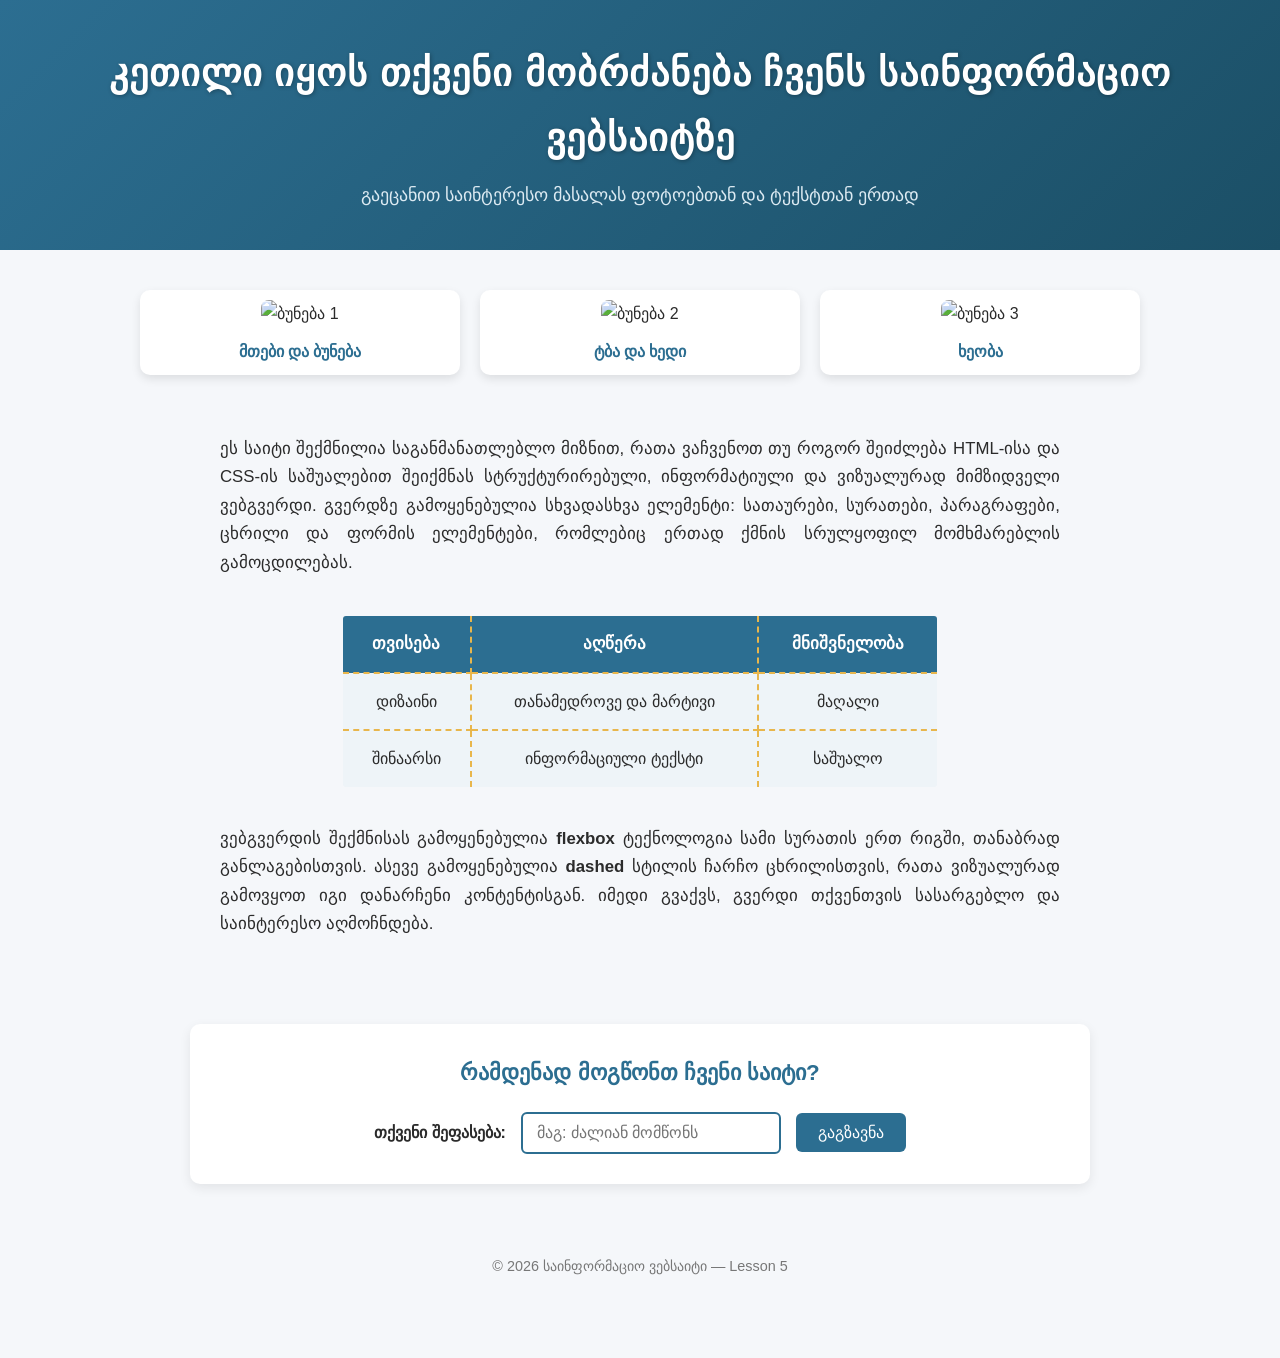
==== index.html @ 775aee37 "Add files via upload" ====
<!DOCTYPE html>
<html lang="ka">
<head>
<meta charset="UTF-8">
<meta name="viewport" content="width=device-width, initial-scale=1.0">
<title>საინფორმაციო ვებსაიტი | Lesson 5</title>
<style>
  :root{
    --main-color:#2c6e91;
    --accent-color:#e8b64c;
    --bg-color:#f5f7fa;
    --text-color:#2b2b2b;
    --th-bg:#2c6e91;
    --td-bg:#eef4f8;
  }

  *{
    box-sizing:border-box;
    margin:0;
    padding:0;
  }

  body{
    font-family:'Segoe UI', Arial, sans-serif;
    background-color:var(--bg-color);
    color:var(--text-color);
    line-height:1.7;
    padding-bottom:60px;
  }

  header{
    background:linear-gradient(135deg, var(--main-color), #1b4f66);
    padding:40px 20px;
    text-align:center;
  }

  header h1{
    color:#fff;
    font-size:2.4rem;
    letter-spacing:1px;
    text-shadow:1px 1px 4px rgba(0,0,0,0.3);
  }

  header p.subtitle{
    color:#dceaf2;
    margin-top:10px;
    font-size:1.1rem;
  }

  .image-row{
    display:flex;
    justify-content:center;
    align-items:center;
    gap:20px;
    flex-wrap:wrap;
    padding:40px 20px;
    max-width:1100px;
    margin:0 auto;
  }

  .image-row figure{
    flex:1 1 280px;
    max-width:320px;
    text-align:center;
    background:#fff;
    padding:10px;
    border-radius:10px;
    box-shadow:0 4px 10px rgba(0,0,0,0.1);
    transition:transform 0.3s ease;
  }

  .image-row figure:hover{
    transform:translateY(-6px);
  }

  .image-row img{
    width:100%;
    height:200px;
    object-fit:cover;
    border-radius:8px;
  }

  .image-row figcaption{
    margin-top:10px;
    font-weight:600;
    color:var(--main-color);
  }

  main{
    max-width:900px;
    margin:0 auto;
    padding:20px 30px;
  }

  main p{
    font-size:1.05rem;
    margin-bottom:25px;
    text-align:justify;
  }

  .table-wrapper{
    display:flex;
    justify-content:center;
    margin:35px 0;
  }

  table{
    border-collapse:collapse;
    border:3px dashed var(--accent-color);
    width:100%;
    max-width:600px;
    overflow:hidden;
    border-radius:6px;
  }

  th, td{
    border:2px dashed var(--accent-color);
    padding:14px 18px;
    text-align:center;
  }

  th{
    background-color:var(--th-bg);
    color:#fff;
    font-size:1.05rem;
  }

  td{
    background-color:var(--td-bg);
    color:var(--text-color);
  }

  .feedback-section{
    max-width:900px;
    margin:40px auto 0;
    padding:30px;
    background:#fff;
    border-radius:10px;
    box-shadow:0 4px 12px rgba(0,0,0,0.08);
    text-align:center;
  }

  .feedback-section h2{
    color:var(--main-color);
    margin-bottom:20px;
    font-size:1.4rem;
  }

  .feedback-form{
    display:flex;
    justify-content:center;
    align-items:center;
    gap:15px;
    flex-wrap:wrap;
  }

  .feedback-form label{
    font-weight:600;
  }

  .feedback-form input[type="text"]{
    padding:10px 14px;
    border:2px solid var(--main-color);
    border-radius:6px;
    font-size:1rem;
    width:260px;
    max-width:80%;
  }

  .feedback-form button{
    padding:10px 22px;
    background-color:var(--main-color);
    color:#fff;
    border:none;
    border-radius:6px;
    font-size:1rem;
    cursor:pointer;
    transition:background-color 0.3s ease;
  }

  .feedback-form button:hover{
    background-color:#1b4f66;
  }

  #thanks{
    margin-top:15px;
    color:green;
    font-weight:600;
    display:none;
  }

  footer{
    text-align:center;
    margin-top:50px;
    padding:20px;
    color:#777;
    font-size:0.9rem;
  }
</style>
</head>
<body>

  <header>
    <h1>კეთილი იყოს თქვენი მობრძანება ჩვენს საინფორმაციო ვებსაიტზე</h1>
    <p class="subtitle">გაეცანით საინტერესო მასალას ფოტოებთან და ტექსტთან ერთად</p>
  </header>

  <section class="image-row">
    <figure>
      <img src="https://picsum.photos/id/1015/400/300" alt="ბუნება 1">
      <figcaption>მთები და ბუნება</figcaption>
    </figure>
    <figure>
      <img src="https://picsum.photos/id/1016/400/300" alt="ბუნება 2">
      <figcaption>ტბა და ხედი</figcaption>
    </figure>
    <figure>
      <img src="https://picsum.photos/id/1018/400/300" alt="ბუნება 3">
      <figcaption>ხეობა</figcaption>
    </figure>
  </section>

  <main>
    <p>
      ეს საიტი შექმნილია საგანმანათლებლო მიზნით, რათა ვაჩვენოთ თუ როგორ შეიძლება
      HTML-ისა და CSS-ის საშუალებით შეიქმნას სტრუქტურირებული, ინფორმატიული და
      ვიზუალურად მიმზიდველი ვებგვერდი. გვერდზე გამოყენებულია სხვადასხვა ელემენტი:
      სათაურები, სურათები, პარაგრაფები, ცხრილი და ფორმის ელემენტები, რომლებიც ერთად
      ქმნის სრულყოფილ მომხმარებლის გამოცდილებას.
    </p>

    <div class="table-wrapper">
      <table>
        <tr>
          <th>თვისება</th>
          <th>აღწერა</th>
          <th>მნიშვნელობა</th>
        </tr>
        <tr>
          <td>დიზაინი</td>
          <td>თანამედროვე და მარტივი</td>
          <td>მაღალი</td>
        </tr>
        <tr>
          <td>შინაარსი</td>
          <td>ინფორმაციული ტექსტი</td>
          <td>საშუალო</td>
        </tr>
      </table>
    </div>

    <p>
      ვებგვერდის შექმნისას გამოყენებულია <strong>flexbox</strong> ტექნოლოგია სამი
      სურათის ერთ რიგში, თანაბრად განლაგებისთვის. ასევე გამოყენებულია <strong>dashed</strong>
      სტილის ჩარჩო ცხრილისთვის, რათა ვიზუალურად გამოვყოთ იგი დანარჩენი კონტენტისგან.
      იმედი გვაქვს, გვერდი თქვენთვის სასარგებლო და საინტერესო აღმოჩნდება.
    </p>
  </main>

  <section class="feedback-section">
    <h2>რამდენად მოგწონთ ჩვენი საიტი?</h2>
    <form class="feedback-form" onsubmit="showThanks(event)">
      <label for="rating">თქვენი შეფასება:</label>
      <input type="text" id="rating" name="rating" placeholder="მაგ: ძალიან მომწონს" required>
      <button type="submit">გაგზავნა</button>
    </form>
    <p id="thanks">გმადლობთ თქვენი შეფასებისთვის!</p>
  </section>

  <footer>
    &copy; 2026 საინფორმაციო ვებსაიტი — Lesson 5
  </footer>

  <script>
    function showThanks(e){
      e.preventDefault();
      document.getElementById('thanks').style.display = 'block';
      document.getElementById('rating').value = '';
    }
  </script>

</body>
</html>
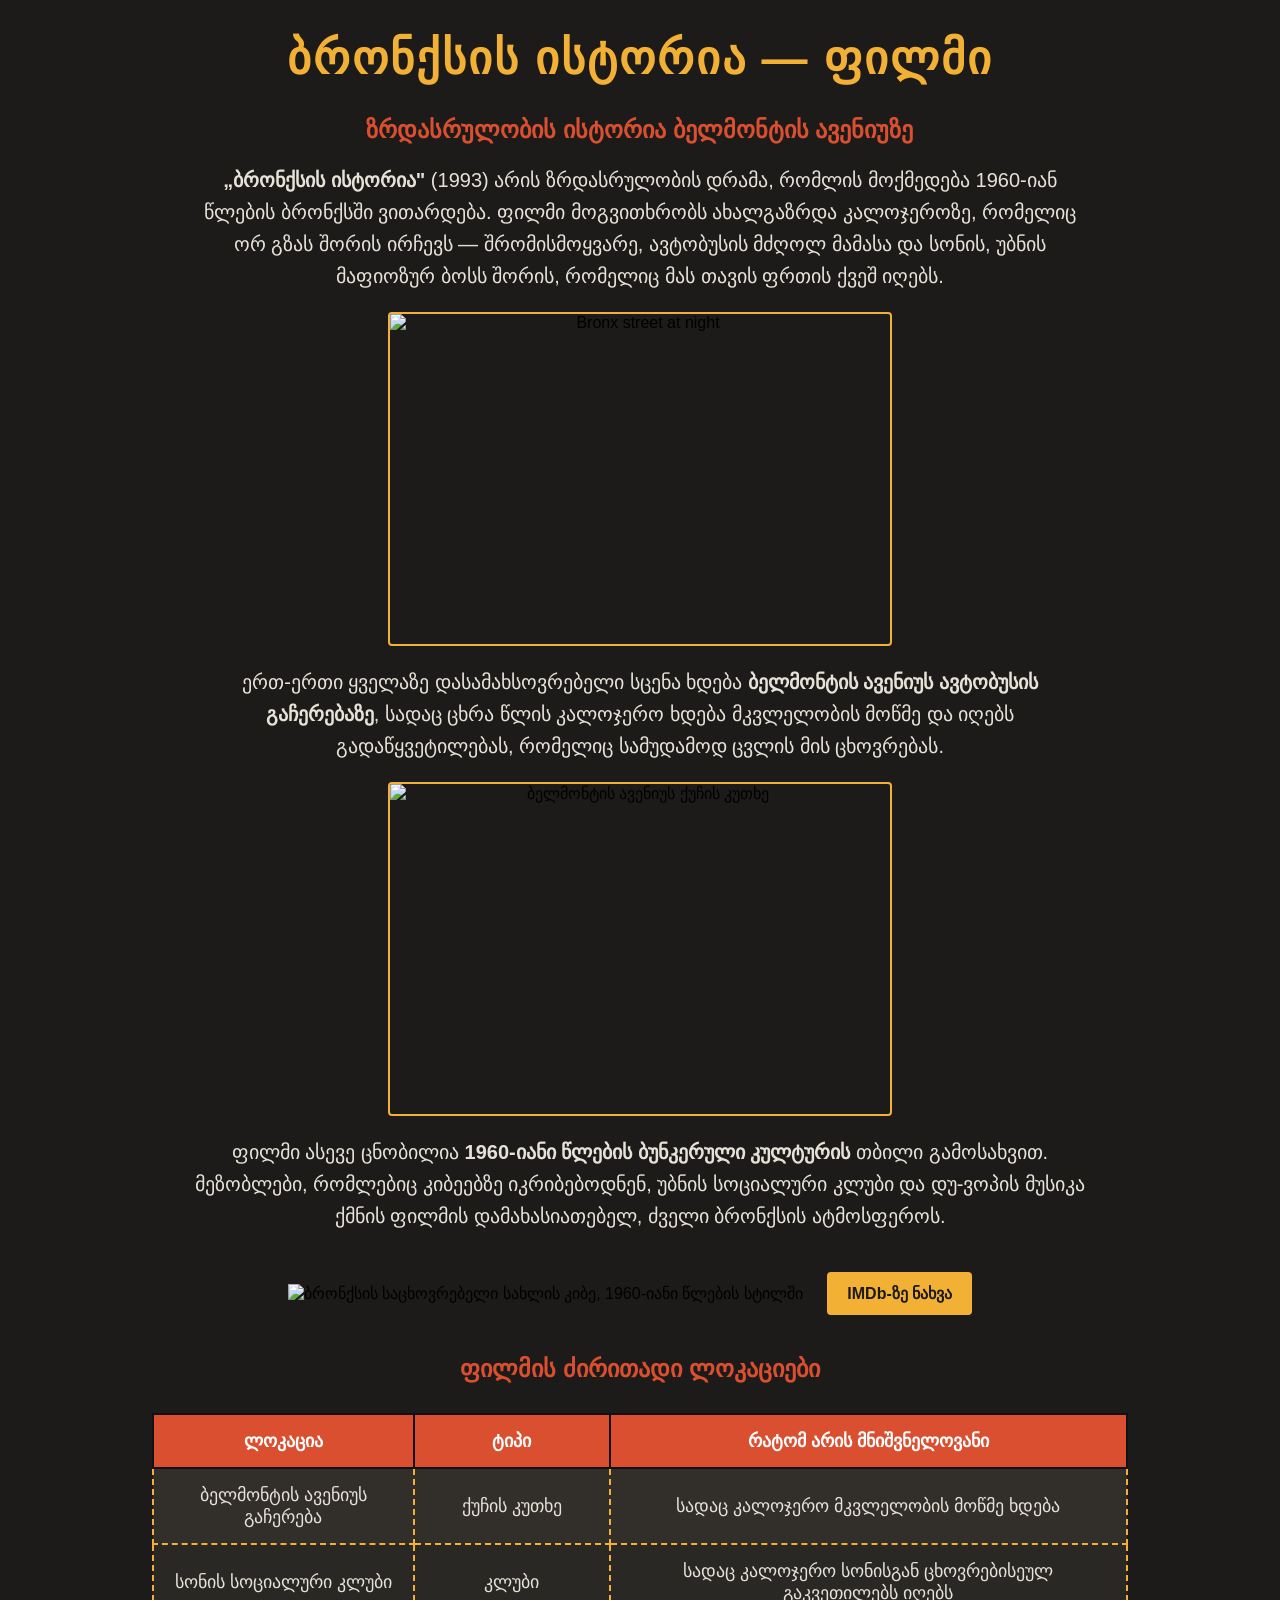
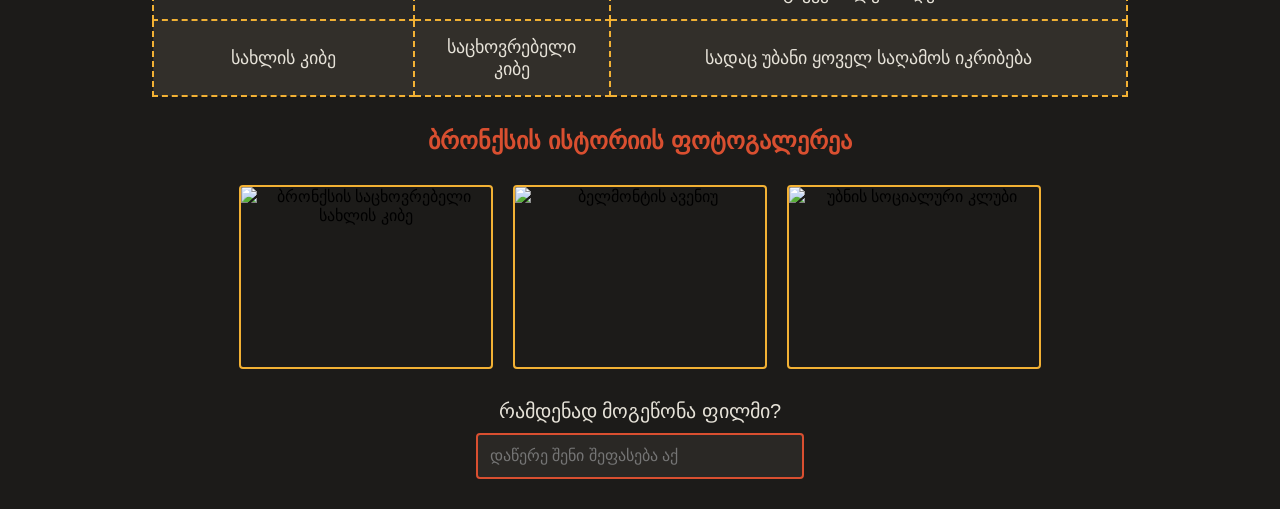
==== commit b84907a5: "Add files via upload" ====
--- a/index.html
+++ b/index.html
@@ -1,283 +1,233 @@
 <!DOCTYPE html>
 <html lang="ka">
 <head>
-<meta charset="UTF-8">
-<meta name="viewport" content="width=device-width, initial-scale=1.0">
-<title>საინფორმაციო ვებსაიტი | Lesson 5</title>
-<style>
-  :root{
-    --main-color:#2c6e91;
-    --accent-color:#e8b64c;
-    --bg-color:#f5f7fa;
-    --text-color:#2b2b2b;
-    --th-bg:#2c6e91;
-    --td-bg:#eef4f8;
-  }
-
-  *{
-    box-sizing:border-box;
-    margin:0;
-    padding:0;
-  }
-
-  body{
-    font-family:'Segoe UI', Arial, sans-serif;
-    background-color:var(--bg-color);
-    color:var(--text-color);
-    line-height:1.7;
-    padding-bottom:60px;
-  }
-
-  header{
-    background:linear-gradient(135deg, var(--main-color), #1b4f66);
-    padding:40px 20px;
-    text-align:center;
-  }
-
-  header h1{
-    color:#fff;
-    font-size:2.4rem;
-    letter-spacing:1px;
-    text-shadow:1px 1px 4px rgba(0,0,0,0.3);
-  }
-
-  header p.subtitle{
-    color:#dceaf2;
-    margin-top:10px;
-    font-size:1.1rem;
-  }
-
-  .image-row{
-    display:flex;
-    justify-content:center;
-    align-items:center;
-    gap:20px;
-    flex-wrap:wrap;
-    padding:40px 20px;
-    max-width:1100px;
-    margin:0 auto;
-  }
-
-  .image-row figure{
-    flex:1 1 280px;
-    max-width:320px;
-    text-align:center;
-    background:#fff;
-    padding:10px;
-    border-radius:10px;
-    box-shadow:0 4px 10px rgba(0,0,0,0.1);
-    transition:transform 0.3s ease;
-  }
-
-  .image-row figure:hover{
-    transform:translateY(-6px);
-  }
-
-  .image-row img{
-    width:100%;
-    height:200px;
-    object-fit:cover;
-    border-radius:8px;
-  }
-
-  .image-row figcaption{
-    margin-top:10px;
-    font-weight:600;
-    color:var(--main-color);
-  }
-
-  main{
-    max-width:900px;
-    margin:0 auto;
-    padding:20px 30px;
-  }
-
-  main p{
-    font-size:1.05rem;
-    margin-bottom:25px;
-    text-align:justify;
-  }
-
-  .table-wrapper{
-    display:flex;
-    justify-content:center;
-    margin:35px 0;
-  }
-
-  table{
-    border-collapse:collapse;
-    border:3px dashed var(--accent-color);
-    width:100%;
-    max-width:600px;
-    overflow:hidden;
-    border-radius:6px;
-  }
-
-  th, td{
-    border:2px dashed var(--accent-color);
-    padding:14px 18px;
-    text-align:center;
-  }
-
-  th{
-    background-color:var(--th-bg);
-    color:#fff;
-    font-size:1.05rem;
-  }
-
-  td{
-    background-color:var(--td-bg);
-    color:var(--text-color);
-  }
-
-  .feedback-section{
-    max-width:900px;
-    margin:40px auto 0;
-    padding:30px;
-    background:#fff;
-    border-radius:10px;
-    box-shadow:0 4px 12px rgba(0,0,0,0.08);
-    text-align:center;
-  }
-
-  .feedback-section h2{
-    color:var(--main-color);
-    margin-bottom:20px;
-    font-size:1.4rem;
-  }
-
-  .feedback-form{
-    display:flex;
-    justify-content:center;
-    align-items:center;
-    gap:15px;
-    flex-wrap:wrap;
-  }
-
-  .feedback-form label{
-    font-weight:600;
-  }
-
-  .feedback-form input[type="text"]{
-    padding:10px 14px;
-    border:2px solid var(--main-color);
-    border-radius:6px;
-    font-size:1rem;
-    width:260px;
-    max-width:80%;
-  }
-
-  .feedback-form button{
-    padding:10px 22px;
-    background-color:var(--main-color);
-    color:#fff;
-    border:none;
-    border-radius:6px;
-    font-size:1rem;
-    cursor:pointer;
-    transition:background-color 0.3s ease;
-  }
-
-  .feedback-form button:hover{
-    background-color:#1b4f66;
-  }
-
-  #thanks{
-    margin-top:15px;
-    color:green;
-    font-weight:600;
-    display:none;
-  }
-
-  footer{
-    text-align:center;
-    margin-top:50px;
-    padding:20px;
-    color:#777;
-    font-size:0.9rem;
-  }
-</style>
+    <meta charset="UTF-8">
+    <meta name="viewport" content="width=device-width, initial-scale=1.0">
+
+    <title>ბრონქსის ისტორია (1993) - ფილმი</title>
+
+    <style>
+        body {
+            background-color: #1c1b19;
+            font-family: 'Arial Narrow', Arial, sans-serif;
+            margin: 30px;
+            text-align: center;
+        }
+
+        h1 {
+            color: #f2b134;
+            font-size: 46px;
+            letter-spacing: 2px;
+        }
+
+        h2 {
+            color: #d94f30;
+        }
+
+        p {
+            color: #e6e2d8;
+            font-size: 20px;
+            line-height: 1.6;
+            text-align: center;
+            max-width: 900px;
+            margin: 20px auto;
+        }
+
+        .main-image,
+        .paragraph-image {
+            border: 2px solid #f2b134;
+            border-radius: 4px;
+            display: block;
+            margin: 20px auto;
+        }
+
+        .paragraph-image {
+            width: 500px;
+            height: 330px;
+            object-fit: cover;
+        }
+
+        .big-image {
+            width: 800px;
+            height: 600px;
+            object-fit: cover;
+            border: 2px solid #d94f30;
+            border-radius: 4px;
+            margin: 30px auto;
+            display: block;
+        }
+
+        a {
+            display: inline-block;
+            margin: 20px;
+            padding: 12px 20px;
+            color: #1c1b19;
+            background-color: #f2b134;
+            text-decoration: none;
+            border-radius: 4px;
+            font-weight: bold;
+        }
+
+        a:hover {
+            background-color: #d94f30;
+            color: white;
+        }
+
+        table {
+            width: 80%;
+            margin: 30px auto;
+            border-collapse: collapse;
+            font-size: 18px;
+        }
+
+        th {
+            background-color: #d94f30;
+            color: white;
+            padding: 15px;
+            border: 2px solid #111;
+        }
+
+        td {
+            background-color: #2a2825;
+            color: #e6e2d8;
+            padding: 15px;
+            border: 2px dashed #f2b134;
+        }
+
+        tr:nth-child(even) td {
+            background-color: #322f2a;
+        }
+
+        .gallery {
+            display: flex;
+            justify-content: center;
+            gap: 20px;
+            flex-wrap: wrap;
+            margin-top: 30px;
+        }
+
+        .gallery img {
+            width: 250px;
+            height: 180px;
+            object-fit: cover;
+            border: 2px solid #f2b134;
+            border-radius: 4px;
+        }
+
+        label {
+            display: block;
+            font-size: 20px;
+            margin-top: 30px;
+            color: #e6e2d8;
+        }
+
+        input {
+            width: 300px;
+            padding: 12px;
+            margin-top: 10px;
+            border: 2px solid #d94f30;
+            border-radius: 4px;
+            font-size: 16px;
+            background-color: #2a2825;
+            color: #e6e2d8;
+        }
+    </style>
 </head>
+
 <body>
 
-  <header>
-    <h1>კეთილი იყოს თქვენი მობრძანება ჩვენს საინფორმაციო ვებსაიტზე</h1>
-    <p class="subtitle">გაეცანით საინტერესო მასალას ფოტოებთან და ტექსტთან ერთად</p>
-  </header>
-
-  <section class="image-row">
-    <figure>
-      <img src="https://picsum.photos/id/1015/400/300" alt="ბუნება 1">
-      <figcaption>მთები და ბუნება</figcaption>
-    </figure>
-    <figure>
-      <img src="https://picsum.photos/id/1016/400/300" alt="ბუნება 2">
-      <figcaption>ტბა და ხედი</figcaption>
-    </figure>
-    <figure>
-      <img src="https://picsum.photos/id/1018/400/300" alt="ბუნება 3">
-      <figcaption>ხეობა</figcaption>
-    </figure>
-  </section>
-
-  <main>
+    <h1>ბრონქსის ისტორია — ფილმი</h1>
+
+    <h2>ზრდასრულობის ისტორია ბელმონტის ავენიუზე</h2>
+
     <p>
-      ეს საიტი შექმნილია საგანმანათლებლო მიზნით, რათა ვაჩვენოთ თუ როგორ შეიძლება
-      HTML-ისა და CSS-ის საშუალებით შეიქმნას სტრუქტურირებული, ინფორმატიული და
-      ვიზუალურად მიმზიდველი ვებგვერდი. გვერდზე გამოყენებულია სხვადასხვა ელემენტი:
-      სათაურები, სურათები, პარაგრაფები, ცხრილი და ფორმის ელემენტები, რომლებიც ერთად
-      ქმნის სრულყოფილ მომხმარებლის გამოცდილებას.
+        <strong>„ბრონქსის ისტორია"</strong> (1993) არის ზრდასრულობის დრამა,
+        რომლის მოქმედება 1960-იან წლების ბრონქსში ვითარდება. ფილმი მოგვითხრობს
+        ახალგაზრდა კალოჯეროზე, რომელიც ორ გზას შორის ირჩევს — შრომისმოყვარე,
+        ავტობუსის მძღოლ მამასა და სონის, უბნის მაფიოზურ ბოსს შორის,
+        რომელიც მას თავის ფრთის ქვეშ იღებს.
     </p>
 
-    <div class="table-wrapper">
-      <table>
-        <tr>
-          <th>თვისება</th>
-          <th>აღწერა</th>
-          <th>მნიშვნელობა</th>
-        </tr>
-        <tr>
-          <td>დიზაინი</td>
-          <td>თანამედროვე და მარტივი</td>
-          <td>მაღალი</td>
-        </tr>
-        <tr>
-          <td>შინაარსი</td>
-          <td>ინფორმაციული ტექსტი</td>
-          <td>საშუალო</td>
-        </tr>
-      </table>
+    <!-- გარე ბმულიდან აღებული სურათი -->
+    <img
+        class="paragraph-image"
+        src="bronx.jpg"
+        alt="Bronx street at night">
+
+    <p>
+        ერთ-ერთი ყველაზე დასამახსოვრებელი სცენა ხდება
+        <strong>ბელმონტის ავენიუს ავტობუსის გაჩერებაზე</strong>, სადაც
+        ცხრა წლის კალოჯერო ხდება მკვლელობის მოწმე და იღებს გადაწყვეტილებას,
+        რომელიც სამუდამოდ ცვლის მის ცხოვრებას.
+    </p>
+
+    <!-- ლოკალური სურათი -->
+    <img
+        class="paragraph-image"
+        src="bronx2.jpg"
+        alt="ბელმონტის ავენიუს ქუჩის კუთხე">
+
+    <p>
+        ფილმი ასევე ცნობილია <strong>1960-იანი წლების ბუნკერული კულტურის</strong>
+        თბილი გამოსახვით. მეზობლები, რომლებიც კიბეებზე იკრიბებოდნენ, უბნის
+        სოციალური კლუბი და დუ-ვოპის მუსიკა ქმნის ფილმის დამახასიათებელ,
+        ძველი ბრონქსის ატმოსფეროს.
+    </p>
+
+    <!-- დამატებითი დიდი სურათი -->
+    <img
+        class=""
+        src="bronx4.jfif"
+        alt="ბრონქსის საცხოვრებელი სახლის კიბე, 1960-იანი წლების სტილში">
+
+    <a href="https://www.imdb.com/title/tt0106977/" target="_blank">
+        IMDb-ზე ნახვა
+    </a>
+
+    <h2>ფილმის ძირითადი ლოკაციები</h2>
+
+    <table>
+        <tr>
+            <th>ლოკაცია</th>
+            <th>ტიპი</th>
+            <th>რატომ არის მნიშვნელოვანი</th>
+        </tr>
+
+        <tr>
+            <td>ბელმონტის ავენიუს გაჩერება</td>
+            <td>ქუჩის კუთხე</td>
+            <td>სადაც კალოჯერო მკვლელობის მოწმე ხდება</td>
+        </tr>
+
+        <tr>
+            <td>სონის სოციალური კლუბი</td>
+            <td>კლუბი</td>
+            <td>სადაც კალოჯერო სონისგან ცხოვრებისეულ გაკვეთილებს იღებს</td>
+        </tr>
+
+        <tr>
+            <td>სახლის კიბე</td>
+            <td>საცხოვრებელი კიბე</td>
+            <td>სადაც უბანი ყოველ საღამოს იკრიბება</td>
+        </tr>
+    </table>
+
+    <h2>ბრონქსის ისტორიის ფოტოგალერეა</h2>
+
+    <div class="gallery">
+        <img src="bronx.jpg" alt="ბრონქსის საცხოვრებელი სახლის კიბე">
+        <img src="bronx2.jpg" alt="ბელმონტის ავენიუ">
+        <img src="bronx3.jpg" alt="უბნის სოციალური კლუბი">
     </div>
 
-    <p>
-      ვებგვერდის შექმნისას გამოყენებულია <strong>flexbox</strong> ტექნოლოგია სამი
-      სურათის ერთ რიგში, თანაბრად განლაგებისთვის. ასევე გამოყენებულია <strong>dashed</strong>
-      სტილის ჩარჩო ცხრილისთვის, რათა ვიზუალურად გამოვყოთ იგი დანარჩენი კონტენტისგან.
-      იმედი გვაქვს, გვერდი თქვენთვის სასარგებლო და საინტერესო აღმოჩნდება.
-    </p>
-  </main>
-
-  <section class="feedback-section">
-    <h2>რამდენად მოგწონთ ჩვენი საიტი?</h2>
-    <form class="feedback-form" onsubmit="showThanks(event)">
-      <label for="rating">თქვენი შეფასება:</label>
-      <input type="text" id="rating" name="rating" placeholder="მაგ: ძალიან მომწონს" required>
-      <button type="submit">გაგზავნა</button>
-    </form>
-    <p id="thanks">გმადლობთ თქვენი შეფასებისთვის!</p>
-  </section>
-
-  <footer>
-    &copy; 2026 საინფორმაციო ვებსაიტი — Lesson 5
-  </footer>
-
-  <script>
-    function showThanks(e){
-      e.preventDefault();
-      document.getElementById('thanks').style.display = 'block';
-      document.getElementById('rating').value = '';
-    }
-  </script>
+    <label for="rating">
+        რამდენად მოგეწონა ფილმი?
+    </label>
+
+    <input
+        id="rating"
+        type="text"
+        placeholder="დაწერე შენი შეფასება აქ">
 
 </body>
-</html>+</html>
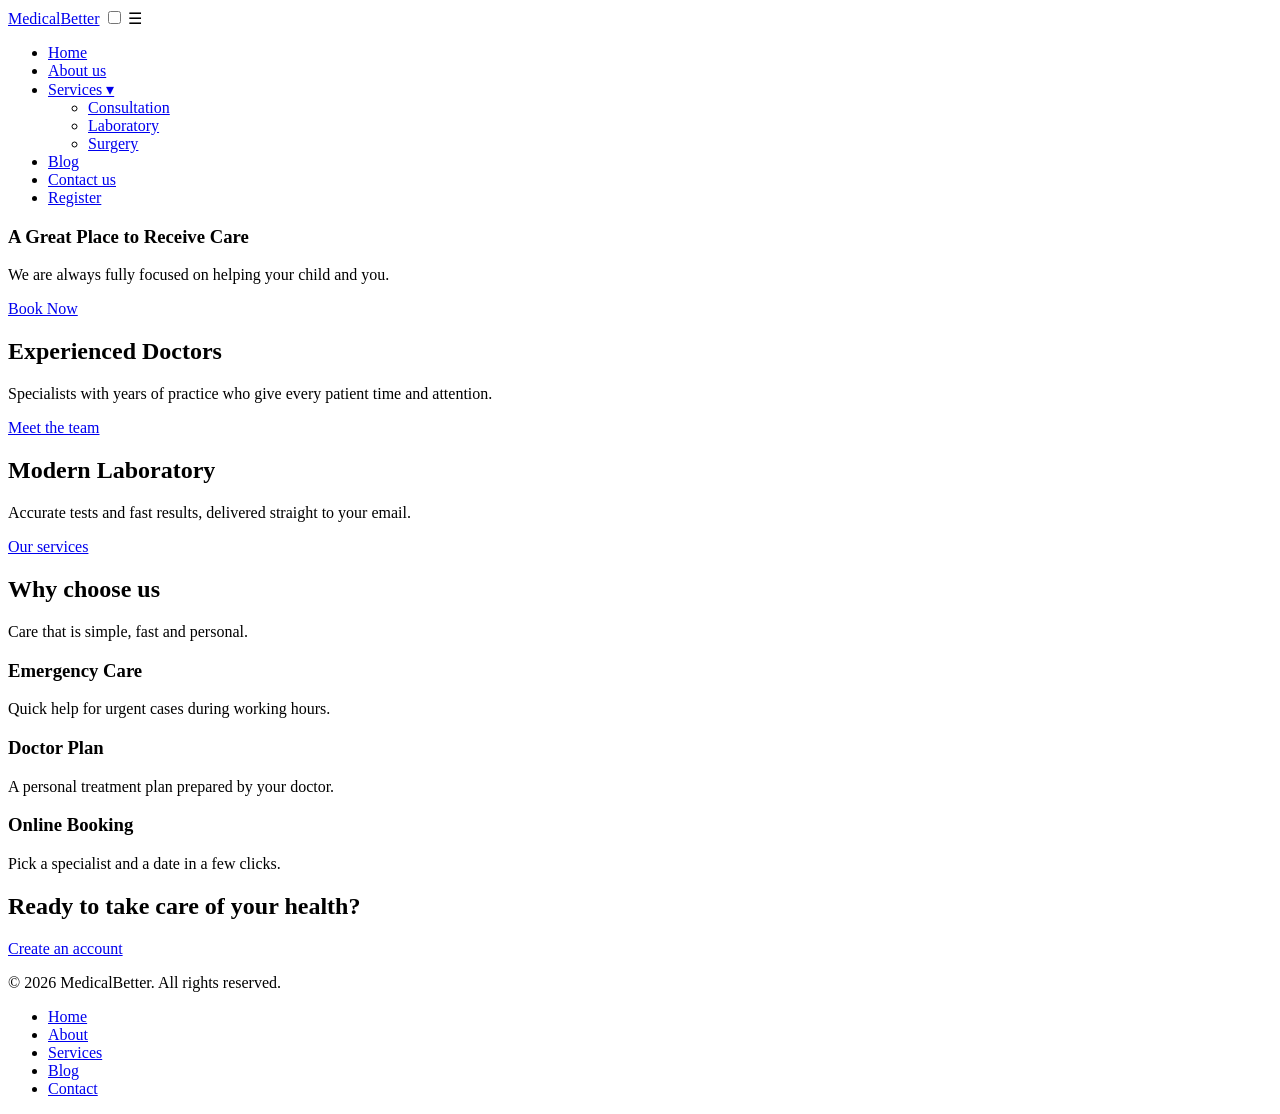
==== commit 20d0fa0d: "Add files via upload" ====
--- a/index.html
+++ b/index.html
@@ -1,233 +1,55 @@
-<!DOCTYPE html>
-<html lang="ka">
-<head>
-    <meta charset="UTF-8">
-    <meta name="viewport" content="width=device-width, initial-scale=1.0">
-
-    <title>ბრონქსის ისტორია (1993) - ფილმი</title>
-
-    <style>
-        body {
-            background-color: #1c1b19;
-            font-family: 'Arial Narrow', Arial, sans-serif;
-            margin: 30px;
-            text-align: center;
-        }
-
-        h1 {
-            color: #f2b134;
-            font-size: 46px;
-            letter-spacing: 2px;
-        }
-
-        h2 {
-            color: #d94f30;
-        }
-
-        p {
-            color: #e6e2d8;
-            font-size: 20px;
-            line-height: 1.6;
-            text-align: center;
-            max-width: 900px;
-            margin: 20px auto;
-        }
-
-        .main-image,
-        .paragraph-image {
-            border: 2px solid #f2b134;
-            border-radius: 4px;
-            display: block;
-            margin: 20px auto;
-        }
-
-        .paragraph-image {
-            width: 500px;
-            height: 330px;
-            object-fit: cover;
-        }
-
-        .big-image {
-            width: 800px;
-            height: 600px;
-            object-fit: cover;
-            border: 2px solid #d94f30;
-            border-radius: 4px;
-            margin: 30px auto;
-            display: block;
-        }
-
-        a {
-            display: inline-block;
-            margin: 20px;
-            padding: 12px 20px;
-            color: #1c1b19;
-            background-color: #f2b134;
-            text-decoration: none;
-            border-radius: 4px;
-            font-weight: bold;
-        }
-
-        a:hover {
-            background-color: #d94f30;
-            color: white;
-        }
-
-        table {
-            width: 80%;
-            margin: 30px auto;
-            border-collapse: collapse;
-            font-size: 18px;
-        }
-
-        th {
-            background-color: #d94f30;
-            color: white;
-            padding: 15px;
-            border: 2px solid #111;
-        }
-
-        td {
-            background-color: #2a2825;
-            color: #e6e2d8;
-            padding: 15px;
-            border: 2px dashed #f2b134;
-        }
-
-        tr:nth-child(even) td {
-            background-color: #322f2a;
-        }
-
-        .gallery {
-            display: flex;
-            justify-content: center;
-            gap: 20px;
-            flex-wrap: wrap;
-            margin-top: 30px;
-        }
-
-        .gallery img {
-            width: 250px;
-            height: 180px;
-            object-fit: cover;
-            border: 2px solid #f2b134;
-            border-radius: 4px;
-        }
-
-        label {
-            display: block;
-            font-size: 20px;
-            margin-top: 30px;
-            color: #e6e2d8;
-        }
-
-        input {
-            width: 300px;
-            padding: 12px;
-            margin-top: 10px;
-            border: 2px solid #d94f30;
-            border-radius: 4px;
-            font-size: 16px;
-            background-color: #2a2825;
-            color: #e6e2d8;
-        }
-    </style>
-</head>
-
-<body>
-
-    <h1>ბრონქსის ისტორია — ფილმი</h1>
-
-    <h2>ზრდასრულობის ისტორია ბელმონტის ავენიუზე</h2>
-
-    <p>
-        <strong>„ბრონქსის ისტორია"</strong> (1993) არის ზრდასრულობის დრამა,
-        რომლის მოქმედება 1960-იან წლების ბრონქსში ვითარდება. ფილმი მოგვითხრობს
-        ახალგაზრდა კალოჯეროზე, რომელიც ორ გზას შორის ირჩევს — შრომისმოყვარე,
-        ავტობუსის მძღოლ მამასა და სონის, უბნის მაფიოზურ ბოსს შორის,
-        რომელიც მას თავის ფრთის ქვეშ იღებს.
-    </p>
-
-    <!-- გარე ბმულიდან აღებული სურათი -->
-    <img
-        class="paragraph-image"
-        src="bronx.jpg"
-        alt="Bronx street at night">
-
-    <p>
-        ერთ-ერთი ყველაზე დასამახსოვრებელი სცენა ხდება
-        <strong>ბელმონტის ავენიუს ავტობუსის გაჩერებაზე</strong>, სადაც
-        ცხრა წლის კალოჯერო ხდება მკვლელობის მოწმე და იღებს გადაწყვეტილებას,
-        რომელიც სამუდამოდ ცვლის მის ცხოვრებას.
-    </p>
-
-    <!-- ლოკალური სურათი -->
-    <img
-        class="paragraph-image"
-        src="bronx2.jpg"
-        alt="ბელმონტის ავენიუს ქუჩის კუთხე">
-
-    <p>
-        ფილმი ასევე ცნობილია <strong>1960-იანი წლების ბუნკერული კულტურის</strong>
-        თბილი გამოსახვით. მეზობლები, რომლებიც კიბეებზე იკრიბებოდნენ, უბნის
-        სოციალური კლუბი და დუ-ვოპის მუსიკა ქმნის ფილმის დამახასიათებელ,
-        ძველი ბრონქსის ატმოსფეროს.
-    </p>
-
-    <!-- დამატებითი დიდი სურათი -->
-    <img
-        class=""
-        src="bronx4.jfif"
-        alt="ბრონქსის საცხოვრებელი სახლის კიბე, 1960-იანი წლების სტილში">
-
-    <a href="https://www.imdb.com/title/tt0106977/" target="_blank">
-        IMDb-ზე ნახვა
-    </a>
-
-    <h2>ფილმის ძირითადი ლოკაციები</h2>
-
-    <table>
-        <tr>
-            <th>ლოკაცია</th>
-            <th>ტიპი</th>
-            <th>რატომ არის მნიშვნელოვანი</th>
-        </tr>
-
-        <tr>
-            <td>ბელმონტის ავენიუს გაჩერება</td>
-            <td>ქუჩის კუთხე</td>
-            <td>სადაც კალოჯერო მკვლელობის მოწმე ხდება</td>
-        </tr>
-
-        <tr>
-            <td>სონის სოციალური კლუბი</td>
-            <td>კლუბი</td>
-            <td>სადაც კალოჯერო სონისგან ცხოვრებისეულ გაკვეთილებს იღებს</td>
-        </tr>
-
-        <tr>
-            <td>სახლის კიბე</td>
-            <td>საცხოვრებელი კიბე</td>
-            <td>სადაც უბანი ყოველ საღამოს იკრიბება</td>
-        </tr>
-    </table>
-
-    <h2>ბრონქსის ისტორიის ფოტოგალერეა</h2>
-
-    <div class="gallery">
-        <img src="bronx.jpg" alt="ბრონქსის საცხოვრებელი სახლის კიბე">
-        <img src="bronx2.jpg" alt="ბელმონტის ავენიუ">
-        <img src="bronx3.jpg" alt="უბნის სოციალური კლუბი">
-    </div>
-
-    <label for="rating">
-        რამდენად მოგეწონა ფილმი?
-    </label>
-
-    <input
-        id="rating"
-        type="text"
-        placeholder="დაწერე შენი შეფასება აქ">
-
-</body>
-</html>
+<!DOCTYPE html>
+<html lang="en">
+<head>
+<meta charset="UTF-8">
+<meta name="viewport" content="width=device-width, initial-scale=1">
+<title>Home | MedicalBetter</title>
+<meta name="description" content="MedicalBetter is a modern clinic focused on helping you and your child. Book an appointment online.">
+<meta name="keywords" content="medical clinic, doctor, appointment, emergency care, laboratory">
+<meta name="author" content="MedicalBetter">
+<meta name="robots" content="index, follow">
+<meta name="theme-color" content="#2e3467">
+<meta property="og:title" content="Home | MedicalBetter">
+<meta property="og:description" content="MedicalBetter is a modern clinic focused on helping you and your child. Book an appointment online.">
+<meta property="og:type" content="website">
+<meta property="og:url" content="https://USERNAME.github.io/REPO/index.html">
+<meta property="og:image" content="https://USERNAME.github.io/REPO/images/og-cover.jpg">
+<meta property="og:site_name" content="MedicalBetter">
+<link rel="preconnect" href="https://fonts.googleapis.com">
+<link rel="preconnect" href="https://fonts.gstatic.com" crossorigin>
+<link href="https://fonts.googleapis.com/css2?family=Playfair+Display:wght@700&amp;family=Poppins:wght@400;600&amp;display=swap" rel="stylesheet">
+<link rel="stylesheet" href="style.css">
+</head>
+<body>
+<header class="site-header">
+<div class="wrap bar">
+<a class="logo" href="index.html">Medical<span>Better</span></a>
+<input type="checkbox" id="menu-toggle" class="menu-toggle" aria-label="Toggle menu">
+<label for="menu-toggle" class="burger" aria-hidden="true">&#9776;</label>
+<div class="nav-wrap"><nav aria-label="Main"><ul class="nav"><li><a href="index.html" aria-current="page">Home</a></li><li><a href="about.html">About us</a></li><li class="has-sub"><a href="services.html">Services &#9662;</a><ul class="sub"><li><a href="services.html#consultation">Consultation</a></li><li><a href="services.html#laboratory">Laboratory</a></li><li><a href="services.html#surgery">Surgery</a></li></ul></li><li><a href="blog.html">Blog</a></li><li><a href="contact.html">Contact us</a></li><li><a class="btn" href="register.html">Register</a></li></ul></nav></div>
+</div>
+</header>
+<main>
+<section class="slider" aria-label="Featured">
+<article class="slide"><div class="wrap"><div><h1>A Great Place to <span class="grad">Receive Care</span></h1><p>We are always fully focused on helping your child and you.</p><a class="btn" href="contact.html">Book Now</a></div></div></article>
+<article class="slide"><div class="wrap"><div><h2>Experienced Doctors</h2><p>Specialists with years of practice who give every patient time and attention.</p><a class="btn" href="about.html">Meet the team</a></div></div></article>
+<article class="slide"><div class="wrap"><div><h2>Modern Laboratory</h2><p>Accurate tests and fast results, delivered straight to your email.</p><a class="btn" href="services.html#laboratory">Our services</a></div></div></article>
+</section>
+<section class="section"><div class="wrap">
+<h2>Why choose us</h2><p class="lead">Care that is simple, fast and personal.</p>
+<div class="grid">
+<article class="card"><h3>Emergency Care</h3><p>Quick help for urgent cases during working hours.</p></article>
+<article class="card"><h3>Doctor Plan</h3><p>A personal treatment plan prepared by your doctor.</p></article>
+<article class="card"><h3>Online Booking</h3><p>Pick a specialist and a date in a few clicks.</p></article>
+</div></div></section>
+<section class="cta"><div class="wrap"><h2>Ready to take care of your health?</h2><a class="btn" href="register.html">Create an account</a></div></section>
+</main>
+<footer class="site-footer">
+<div class="wrap foot">
+<p>&copy; 2026 MedicalBetter. All rights reserved.</p>
+<ul><li><a href="index.html">Home</a></li><li><a href="about.html">About</a></li><li><a href="services.html">Services</a></li><li><a href="blog.html">Blog</a></li><li><a href="contact.html">Contact</a></li></ul>
+</div>
+</footer>
+
+</body>
+</html>
